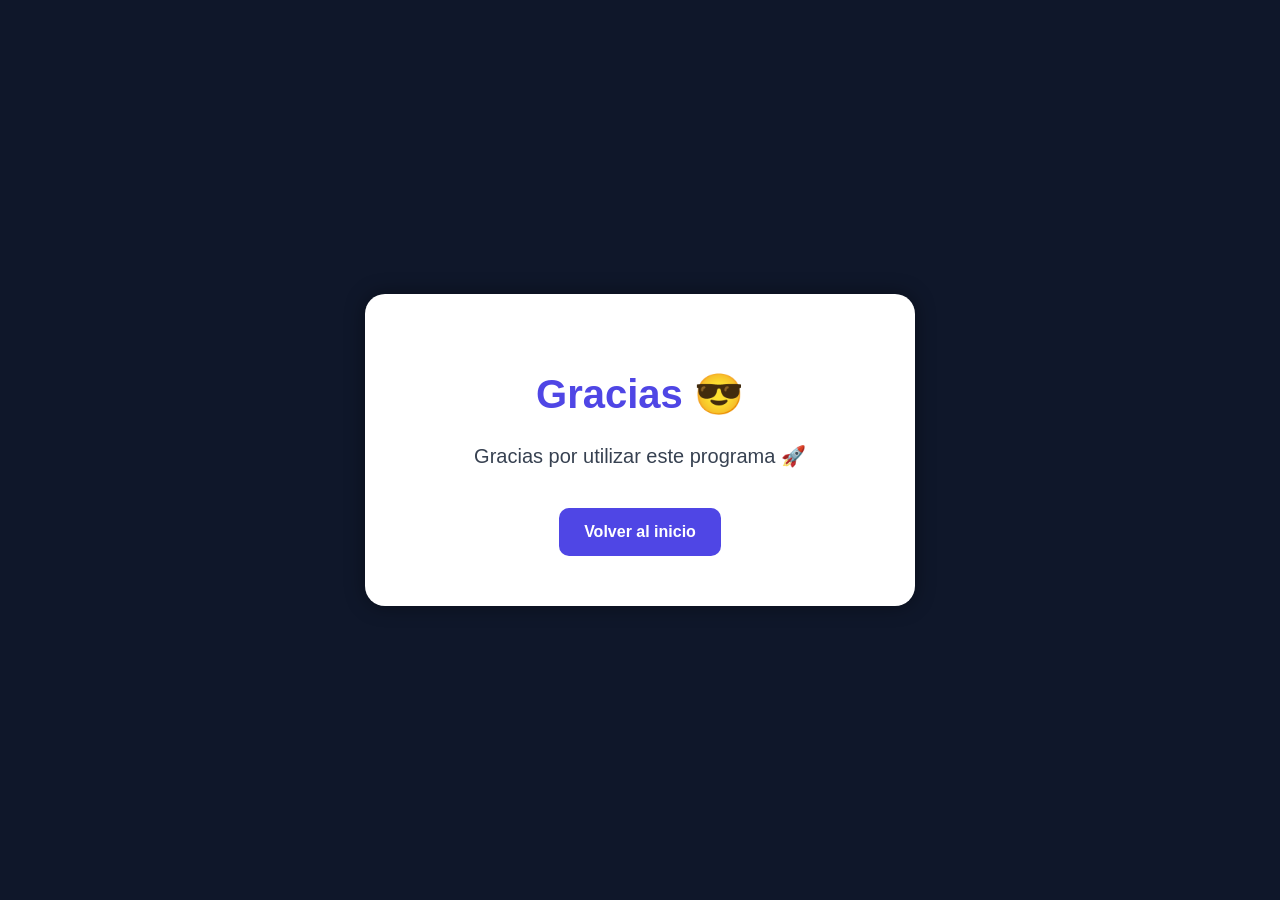
==== src/main/webapp/gracias.html @ 5f307ff3 "Initial commit" ====
<!DOCTYPE html>
<html lang="es">

<head>
    <meta charset="UTF-8">
    <title>Gracias 😎</title>

    <style>

        body{
            margin:0;
            padding:0;
            font-family:Arial;
            background:#0f172a;

            display:flex;
            justify-content:center;
            align-items:center;

            height:100vh;
        }

        .caja{

            background:white;
            padding:50px;
            border-radius:20px;

            text-align:center;

            width:450px;

            box-shadow:0px 0px 20px rgba(0,0,0,0.4);
        }

        h1{

            color:#4f46e5;
            font-size:40px;
        }

        p{

            font-size:20px;
            color:#374151;
        }

        a{

            display:inline-block;

            margin-top:20px;

            background:#4f46e5;
            color:white;

            padding:15px 25px;

            border-radius:10px;

            text-decoration:none;

            font-weight:bold;
        }

        a:hover{

            background:#3730a3;
        }

    </style>

</head>

<body>

<div class="caja">

    <h1>Gracias 😎</h1>

    <p>
        Gracias por utilizar este programa 🚀
    </p>

    <a href="index.html">
        Volver al inicio
    </a>

</div>

</body>

</html>
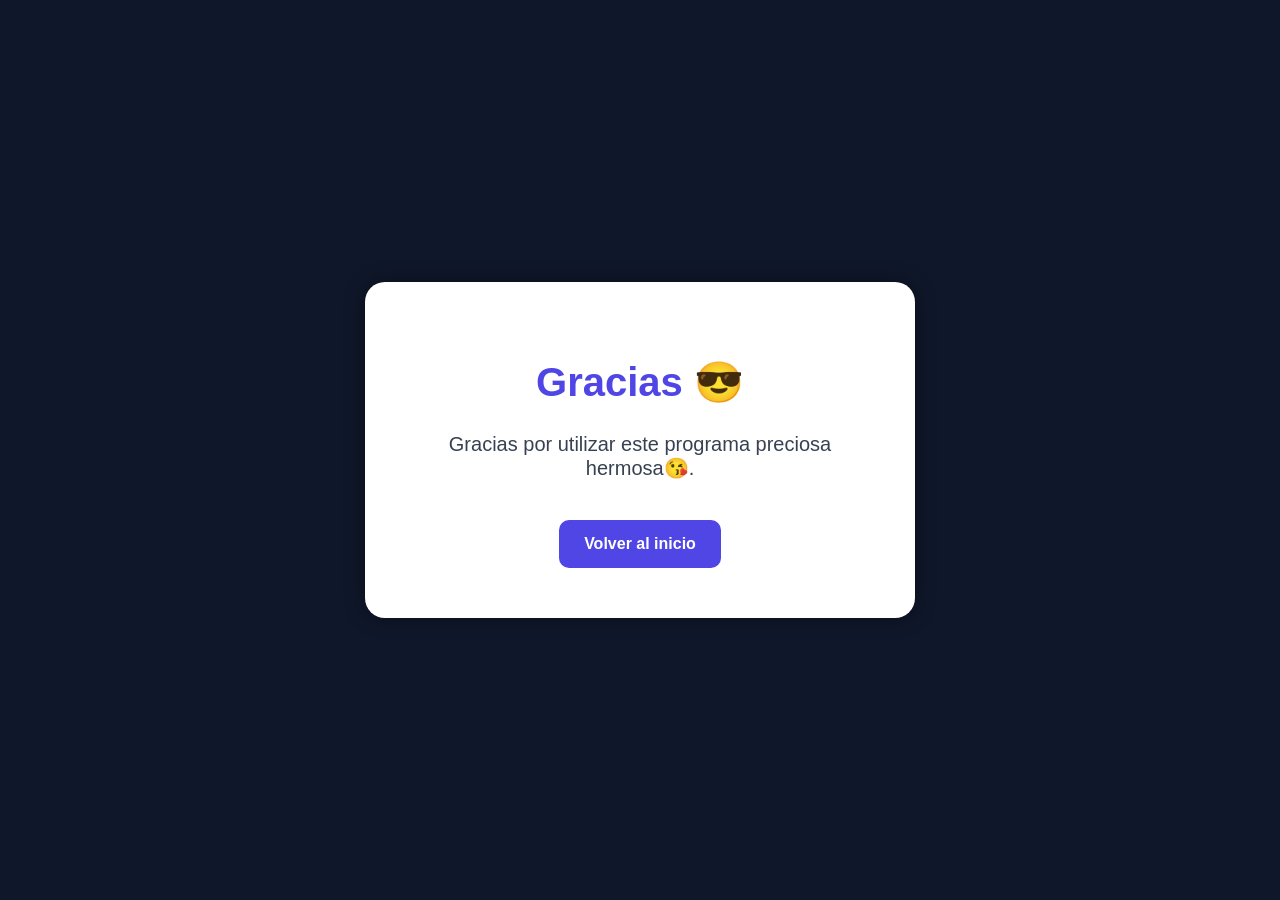
==== commit 30102f78: "Arreglado Dockerfile" ====
--- a/src/main/webapp/gracias.html
+++ b/src/main/webapp/gracias.html
@@ -79,7 +79,7 @@
     <h1>Gracias 😎</h1>
 
     <p>
-        Gracias por utilizar este programa 🚀
+        Gracias por utilizar este programa preciosa hermosa😘.
     </p>
 
     <a href="index.html">
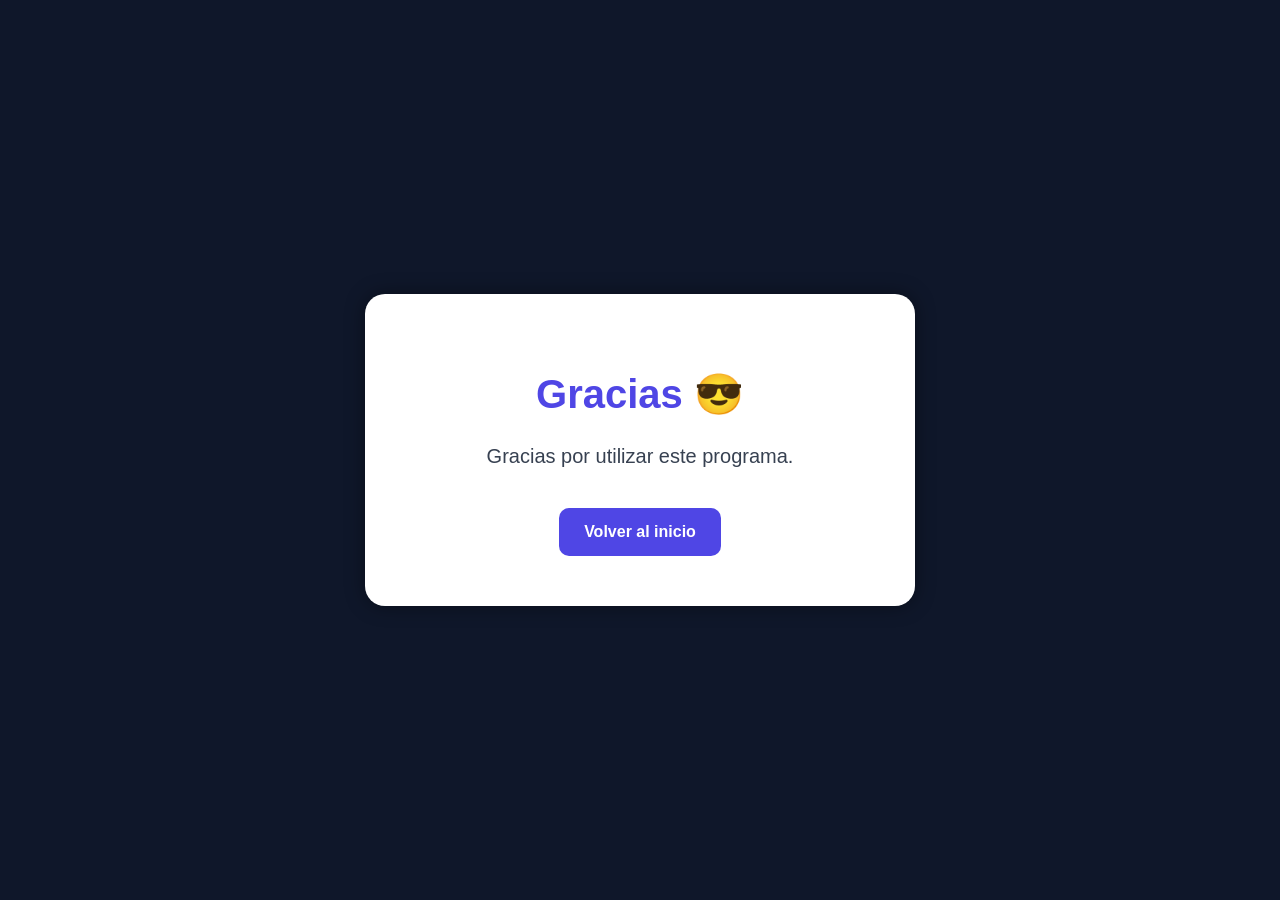
==== commit 0f6752f1: "Arreglado Dockerfile" ====
--- a/src/main/webapp/gracias.html
+++ b/src/main/webapp/gracias.html
@@ -79,7 +79,7 @@
     <h1>Gracias 😎</h1>
 
     <p>
-        Gracias por utilizar este programa preciosa hermosa😘.
+        Gracias por utilizar este programa.
     </p>
 
     <a href="index.html">
